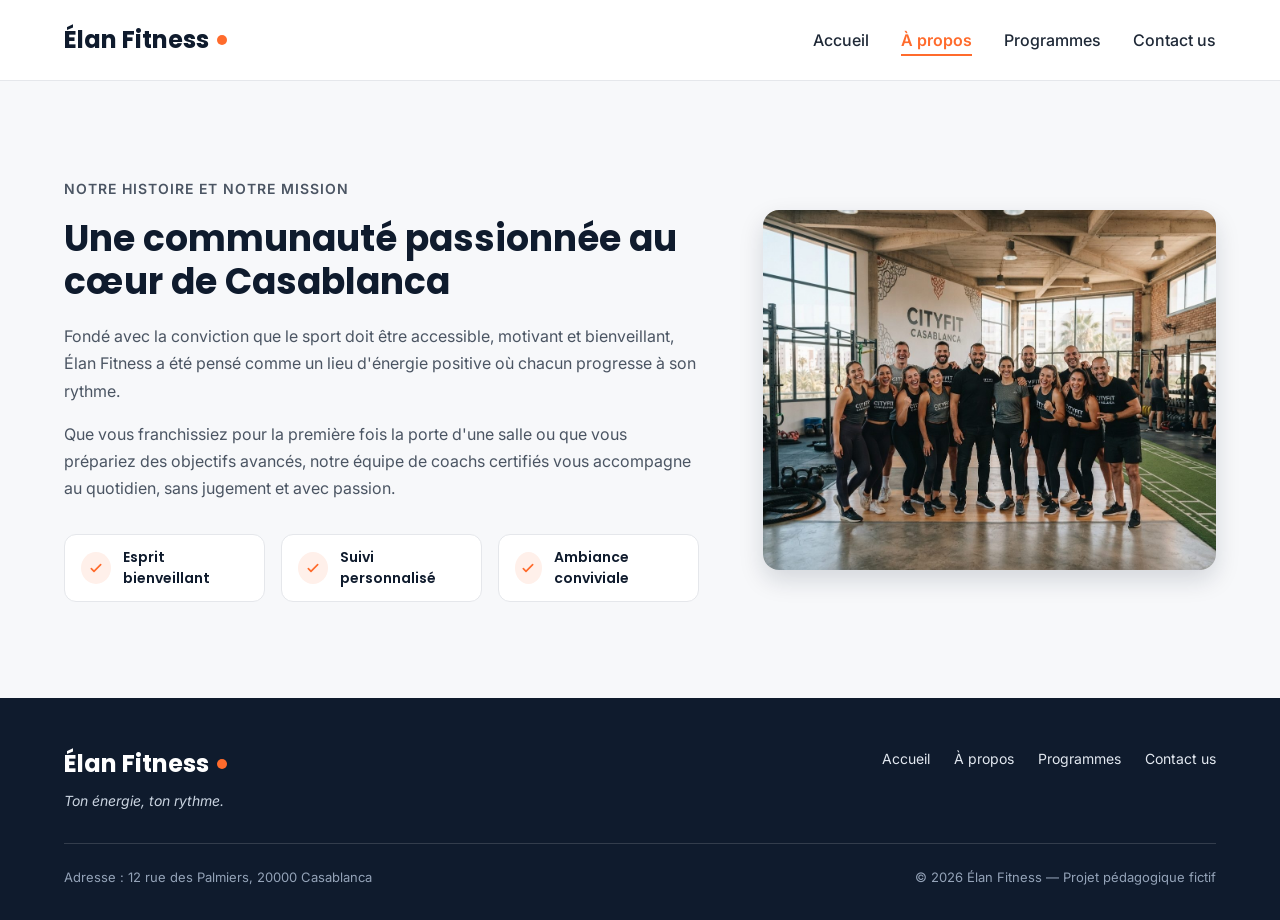
==== a-propos.html @ b0448043 "add files" ====
<!DOCTYPE html>
<html lang="fr">
<head>
  <meta charset="UTF-8">
  <meta name="viewport" content="width=device-width, initial-scale=1">
  <meta name="description" content="Élan Fitness, salle de sport à Casablanca : musculation, yoga, cardio et boxe fitness avec des coachs diplômés. Réservez votre cours d'essai gratuit.">
  <title>Élan Fitness | Salle de sport à Casablanca</title>

  <link rel="preconnect" href="https://fonts.googleapis.com">
  <link rel="preconnect" href="https://fonts.gstatic.com" crossorigin>
  <link href="https://fonts.googleapis.com/css2?family=Inter:wght@400;500;600&family=Poppins:wght@600;700;800&display=swap" rel="stylesheet">

  <link rel="stylesheet" href="style.css">
</head>

<body>

  <header class="en-tete">
    <div class="conteneur en-tete-contenu">
      <a href="#accueil" class="logo">Élan Fitness</a>

      <nav aria-label="Navigation principale">
        <ul class="menu">
          <li><a target="#a-propos" href="index.html">Accueil</a></li>
          <li><a target="#accueil" href="a-propos.html" class="lien-actif">À propos</a></li>
          <li><a target="#programmes" href="programmes.html">Programmes</a></li>
          <li><a href="contact_us.html">Contact us</a></li>
          
        </ul>
      </nav>
    </div>
  </header>

  <section id="a-propos" class="section">
      <div class="conteneur apropos-contenu">

        <div class="apropos-texte">
          <p class="sur-titre">Notre histoire et notre mission</p>
          <h2>Une communauté passionnée au cœur de Casablanca</h2>
          <p>
            Fondé avec la conviction que le sport doit être accessible, motivant et bienveillant,
            Élan Fitness a été pensé comme un lieu d'énergie positive où chacun progresse à son rythme.
          </p>
          <p>
            Que vous franchissiez pour la première fois la porte d'une salle ou que vous prépariez des
            objectifs avancés, notre équipe de coachs certifiés vous accompagne au quotidien, sans
            jugement et avec passion.
          </p>

          <ul class="valeurs">
            <li class="valeur">
              <div class="icone icone-petite"><img src="img/icone-check.svg" alt=""></div>
              <span>Esprit bienveillant</span>
            </li>
            <li class="valeur">
              <div class="icone icone-petite"><img src="img/icone-check.svg" alt=""></div>
              <span>Suivi personnalisé</span>
            </li>
            <li class="valeur">
              <div class="icone icone-petite"><img src="img/icone-check.svg" alt=""></div>
              <span>Ambiance conviviale</span>
            </li>
          </ul>
        </div>

        <img class="apropos-image" src="img/equipe.jpg" alt="L'équipe de coachs d'Élan Fitness réunie dans la salle">

      </div>
    </section>
     <footer class="pied-de-page">
    <div class="conteneur">

      <div class="pied-haut">
        <div>
          <p class="logo logo-clair">Élan Fitness</p>
          <p class="slogan">Ton énergie, ton rythme.</p>
        </div>

        <nav aria-label="Navigation du pied de page">
          <ul class="menu menu-pied">
            <li><a href="#accueil">Accueil</a></li>
            <li><a href="#a-propos">À propos</a></li>
            <li><a href="#programmes">Programmes</a></li>
            <li><a href="contact_us.html">Contact us</a></li>
          </ul>
        </nav>
      </div>

      <div class="pied-bas">
        <p>Adresse : 12 rue des Palmiers, 20000 Casablanca</p>
        <p>&copy; 2026 Élan Fitness — Projet pédagogique fictif</p>
      </div>

    </div>
  </footer>
---- style.css ----
* {
  box-sizing: border-box;
  margin: 0;
  padding: 0;
}

html {
  scroll-behavior: smooth;
}

body {
  font-family: 'Inter', Arial, sans-serif;
  font-size: 16px;
  line-height: 1.5;
  color: #1F2937;
  background-color: #F7F8FA;
}

h1, h2, h3, h4 {
  font-family: 'Poppins', Arial, sans-serif;
  color: #0F1B2D;
}

a {
  color: inherit;
  text-decoration: none;
}

ul {
  list-style: none;
}

img {
  display: block;
  max-width: 100%;
}

a:focus-visible,
button:focus-visible {
  outline: 3px solid #FF6B2C;
  outline-offset: 2px;
}

.conteneur {
  width: 100%;
  max-width: 1200px;
  margin: 0 auto;
  padding: 0 24px;
}

.section {
  padding: 96px 0;
}

.section-blanche {
  background-color: #FFFFFF;
  border-top: 1px solid #E5E7EB;
  border-bottom: 1px solid #E5E7EB;
}

.section-titre {
  max-width: 640px;
  margin: 0 auto 64px;
  text-align: center;
}

.section-titre h2 {
  font-size: 32px;
  margin-bottom: 16px;
}

.section-titre h3 {
  font-size: 26px;
  margin-bottom: 12px;
}

.section-titre p {
  color: #4B5563;
}

.sur-titre {
  font-size: 14px;
  font-weight: 600;
  color: #FF6B2C;
  text-transform: uppercase;
  letter-spacing: 1px;
  margin-bottom: 12px;
}

.bouton {
  display: inline-block;
  padding: 14px 28px;
  border-radius: 8px;
  font-size: 16px;
  font-weight: 600;
  text-align: center;
  cursor: pointer;
}

.bouton-principal {
  background-color: #FF6B2C;
  border: 1px solid #FF6B2C;
  color: #FFFFFF;
}

.bouton-principal:hover {
  background-color: #F05817;
}

.bouton-secondaire {
  background-color: #FFFFFF;
  border: 1px solid #0F1B2D;
  color: #0F1B2D;
}

.bouton-secondaire:hover {
  background-color: #F3F4F6;
}

.cartes {
  display: flex;
  gap: 24px;
}

.carte {
  flex: 1;
  background-color: #FFFFFF;
  border: 1px solid #E5E7EB;
  border-radius: 12px;
  box-shadow: 0 1px 3px rgba(15, 27, 45, 0.08);
}

.icone {
  width: 48px;
  height: 48px;
  background-color: #FFF0EA;
  border-radius: 8px;
  display: flex;
  align-items: center;
  justify-content: center;
}

.icone img {
  width: 24px;
  height: 24px;
}

.icone-petite {
  width: 32px;
  height: 32px;
  border-radius: 50%;
}

.icone-petite img {
  width: 16px;
  height: 16px;
}

.en-tete {
  position: sticky;
  top: 0;
  z-index: 10;
  background-color: #FFFFFF;
  border-bottom: 1px solid #E5E7EB;
}

.en-tete-contenu {
  height: 80px;
  display: flex;
  align-items: center;
  justify-content: space-between;
}

.logo {
  display: flex;
  align-items: center;
  font-family: 'Poppins', Arial, sans-serif;
  font-size: 24px;
  font-weight: 700;
  color: #0F1B2D;
}

.logo::after {
  content: "";
  width: 10px;
  height: 10px;
  margin-left: 8px;
  background-color: #FF6B2C;
  border-radius: 50%;
}

.menu {
  display: flex;
  gap: 32px;
}

.menu a {
  font-weight: 500;
  padding-bottom: 4px;
  border-bottom: 2px solid transparent;
}

.menu a:hover {
  color: #FF6B2C;
}

.menu .lien-actif {
  color: #FF6B2C;
  font-weight: 600;
  border-bottom-color: #FF6B2C;
}

.hero {
  padding: 64px 0 96px;
}

.hero-contenu {
  display: flex;
  align-items: center;
  gap: 32px;
}

.hero-texte {
  flex: 7;
}

.hero-texte h1 {
  font-size: 48px;
  font-weight: 800;
  line-height: 1.2;
  margin-bottom: 24px;
}

.hero-description {
  max-width: 520px;
  font-size: 18px;
  line-height: 1.6;
  color: #4B5563;
  margin-bottom: 32px;
}

.boutons {
  display: flex;
  flex-wrap: wrap;
  gap: 16px;
}

.hero-image {
  flex: 5;
  min-width: 0;
  height: 400px;
  object-fit: cover;
  border-radius: 16px;
  border: 1px solid #E5E7EB;
  box-shadow: 0 10px 25px rgba(15, 27, 45, 0.15);
}

.chiffres {
  display: flex;
  margin-top: 64px;
  padding: 32px;
  background-color: #FFFFFF;
  border: 1px solid #E5E7EB;
  border-radius: 12px;
  box-shadow: 0 1px 3px rgba(15, 27, 45, 0.08);
}

.chiffre {
  flex: 1;
  text-align: center;
  font-weight: 500;
  color: #0F1B2D;
}

.chiffre + .chiffre {
  border-left: 1px solid #E5E7EB;
}

.chiffre-nombre {
  font-family: 'Poppins', Arial, sans-serif;
  font-size: 36px;
  font-weight: 800;
  color: #FF6B2C;
}

.carte-avantage {
  padding: 24px;
  background-color: #F7F8FA;
  box-shadow: none;
}

.carte-avantage .icone {
  margin-bottom: 20px;
}

.carte-avantage h3 {
  font-size: 20px;
  margin-bottom: 8px;
}

.carte-avantage p {
  color: #4B5563;
  line-height: 1.6;
}

.apropos-contenu {
  display: flex;
  align-items: center;
  gap: 64px;
}

.apropos-texte {
  flex: 7;
}

.apropos-texte h2 {
  font-size: 36px;
  line-height: 1.2;
  margin-bottom: 20px;
}

.apropos-texte p {
  color: #4B5563;
  line-height: 1.7;
  margin-bottom: 16px;
}

.valeurs {
  display: flex;
  gap: 16px;
  margin-top: 32px;
}

.valeur {
  flex: 1;
  display: flex;
  align-items: center;
  gap: 12px;
  padding: 12px 16px;
  background-color: #FFFFFF;
  border: 1px solid #E5E7EB;
  border-radius: 12px;
  font-family: 'Poppins', Arial, sans-serif;
  font-size: 14px;
  font-weight: 600;
  color: #0F1B2D;
}

.apropos-image {
  flex: 5;
  min-width: 0;
  height: 360px;
  object-fit: cover;
  border-radius: 16px;
  box-shadow: 0 10px 25px rgba(15, 27, 45, 0.15);
}

.carte-programme {
  display: flex;
  flex-direction: column;
  overflow: hidden;
}

.carte-programme > img {
  width: 100%;
  height: 200px;
  object-fit: cover;
}

.programme-corps {
  flex: 1;
  display: flex;
  flex-direction: column;
  padding: 20px;
}

.programme-corps h3 {
  font-size: 20px;
  margin-bottom: 8px;
}

.programme-corps p {
  font-size: 15px;
  color: #4B5563;
}

.etiquette {
  align-self: flex-start;
  padding: 4px 10px;
  margin-bottom: 12px;
  border-radius: 6px;
  font-size: 12px;
  font-weight: 600;
}

.etiquette-orange {
  background-color: #FFEDE5;
  color: #C2410C;
}

.etiquette-bleue {
  background-color: #DBEAFE;
  color: #1D4ED8;
}

.etiquette-verte {
  background-color: #D1FAE5;
  color: #047857;
}

.programme-corps .duree {
  display: flex;
  align-items: center;
  gap: 8px;
  margin-top: auto;
  padding-top: 16px;
  border-top: 1px solid #E5E7EB;
  font-size: 13px;
  font-weight: 600;
  color: #0F1B2D;
}

.programme-corps h3 + p {
  margin-bottom: 16px;
}

.duree img {
  width: 16px;
  height: 16px;
}

.formules {
  margin-top: 96px;
}

.formule {
  position: relative;
  display: flex;
  flex-direction: column;
  padding: 28px;
}

.formule h4 {
  font-size: 20px;
}

.prix {
  margin: 8px 0 16px;
  font-family: 'Poppins', Arial, sans-serif;
  font-size: 30px;
  font-weight: 800;
  color: #FF6B2C;
}

.prix span {
  font-family: 'Inter', Arial, sans-serif;
  font-size: 16px;
  font-weight: 500;
  color: #4B5563;
}

.prix-note {
  margin: -8px 0 16px;
  font-size: 13px;
  color: #4B5563;
}

.formule-liste {
  flex: 1;
  margin-bottom: 24px;
}

.formule-liste li {
  padding-left: 28px;
  margin-bottom: 12px;
  font-size: 15px;
  background-image: url('img/icone-check.svg');
  background-repeat: no-repeat;
  background-position: left center;
  background-size: 16px;
}

.formule .bouton {
  display: block;
}

.formule-populaire {
  border: 2px solid #FF6B2C;
  box-shadow: 0 10px 25px rgba(255, 107, 44, 0.2);
}

.badge-populaire {
  position: absolute;
  top: -14px;
  left: 50%;
  transform: translateX(-50%);
  padding: 4px 14px;
  background-color: #FF6B2C;
  border-radius: 999px;
  font-size: 12px;
  font-weight: 700;
  text-transform: uppercase;
  color: #FFFFFF;
}

.pied-de-page {
  padding: 48px 0 32px;
  background-color: #0F1B2D;
  color: #FFFFFF;
}

.pied-haut {
  display: flex;
  justify-content: space-between;
  align-items: flex-start;
  padding-bottom: 32px;
  border-bottom: 1px solid rgba(255, 255, 255, 0.15);
}

.logo-clair {
  color: #FFFFFF;
}

.slogan {
  margin-top: 8px;
  font-size: 14px;
  font-style: italic;
  color: #CBD5E1;
}

.menu-pied {
  gap: 24px;
}

.menu-pied a {
  font-size: 14px;
  font-weight: 400;
  color: #E2E8F0;
}

.pied-bas {
  display: flex;
  justify-content: space-between;
  margin-top: 24px;
  font-size: 13px;
  color: #94A3B8;
}
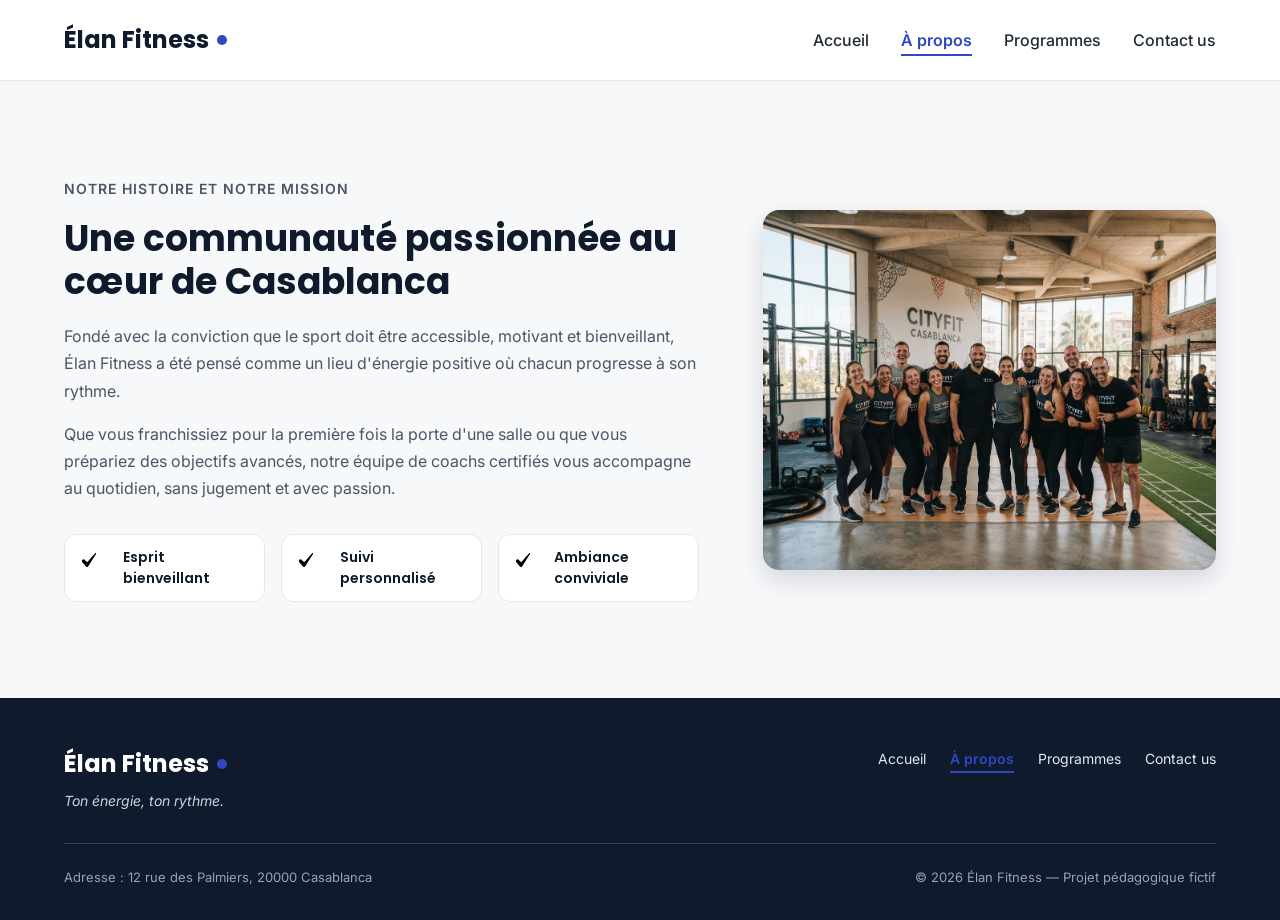
==== commit 7f0bbcbb: "bug fix" ====
--- a/a-propos.html
+++ b/a-propos.html
@@ -21,8 +21,8 @@
 
       <nav aria-label="Navigation principale">
         <ul class="menu">
-          <li><a target="#a-propos" href="index.html">Accueil</a></li>
-          <li><a target="#accueil" href="a-propos.html" class="lien-actif">À propos</a></li>
+           <li><a target="#accueil.html" href="accueil.html">Accueil</a></li>
+          <li><a target="#a-propos.html" href="a-propos.html" class="lien-actif">À propos</a></li>
           <li><a target="#programmes" href="programmes.html">Programmes</a></li>
           <li><a href="contact_us.html">Contact us</a></li>
           
@@ -78,10 +78,10 @@
 
         <nav aria-label="Navigation du pied de page">
           <ul class="menu menu-pied">
-            <li><a href="#accueil">Accueil</a></li>
-            <li><a href="#a-propos">À propos</a></li>
-            <li><a href="#programmes">Programmes</a></li>
-            <li><a href="contact_us.html">Contact us</a></li>
+            <li><a target="#a-propos" href="accueil.html">Accueil</a></li>
+          <li><a target="#accueil" href="a-propos.html"  class="lien-actif">À propos</a></li>
+          <li><a target="#programmes" href="programmes.html">Programmes</a></li>
+          <li><a href="contact_us.html">Contact us</a></li>
           </ul>
         </nav>
       </div>
--- a/style.css
+++ b/style.css
@@ -37,7 +37,7 @@
 
 a:focus-visible,
 button:focus-visible {
-  outline: 3px solid #FF6B2C;
+  outline: 3px solid #2d48c1;
   outline-offset: 2px;
 }
 
@@ -81,7 +81,7 @@
 .sur-titre {
   font-size: 14px;
   font-weight: 600;
-  color: #FF6B2C;
+  color: #2d48c1;
   text-transform: uppercase;
   letter-spacing: 1px;
   margin-bottom: 12px;
@@ -98,13 +98,14 @@
 }
 
 .bouton-principal {
-  background-color: #FF6B2C;
-  border: 1px solid #FF6B2C;
+  background-color: #2d48c1;
+  border: 1px solid #2d48c1;
   color: #FFFFFF;
 }
 
 .bouton-principal:hover {
-  background-color: #F05817;
+  background-color: #2d48c1;
+  scale: 1.05;
 }
 
 .bouton-secondaire {
@@ -115,6 +116,7 @@
 
 .bouton-secondaire:hover {
   background-color: #F3F4F6;
+  scale: 1.05;
 }
 
 .cartes {
@@ -130,6 +132,14 @@
   box-shadow: 0 1px 3px rgba(15, 27, 45, 0.08);
 }
 
+.carte:hover {
+   background-color: #F3F4F6;
+  scale: 1.05;
+}
+
+
+article.carte.carte-programme
+
 .icone {
   width: 48px;
   height: 48px;
@@ -185,7 +195,7 @@
   width: 10px;
   height: 10px;
   margin-left: 8px;
-  background-color: #FF6B2C;
+  background-color: #2d48c1;
   border-radius: 50%;
 }
 
@@ -201,13 +211,13 @@
 }
 
 .menu a:hover {
-  color: #FF6B2C;
+  color: #2d48c1;
 }
 
 .menu .lien-actif {
-  color: #FF6B2C;
+  color: #2d48c1;
   font-weight: 600;
-  border-bottom-color: #FF6B2C;
+  border-bottom-color: #2d48c1;
 }
 
 .hero {
@@ -244,6 +254,7 @@
   flex-wrap: wrap;
   gap: 16px;
 }
+
 
 .hero-image {
   flex: 5;
@@ -280,7 +291,7 @@
   font-family: 'Poppins', Arial, sans-serif;
   font-size: 36px;
   font-weight: 800;
-  color: #FF6B2C;
+  color: #2d48c1;
 }
 
 .carte-avantage {
@@ -449,7 +460,7 @@
   font-family: 'Poppins', Arial, sans-serif;
   font-size: 30px;
   font-weight: 800;
-  color: #FF6B2C;
+  color: #2d48c1;
 }
 
 .prix span {
@@ -485,7 +496,7 @@
 }
 
 .formule-populaire {
-  border: 2px solid #FF6B2C;
+  border: 2px solid #2d48c1;
   box-shadow: 0 10px 25px rgba(255, 107, 44, 0.2);
 }
 
@@ -495,7 +506,7 @@
   left: 50%;
   transform: translateX(-50%);
   padding: 4px 14px;
-  background-color: #FF6B2C;
+  background-color: #2d48c1;
   border-radius: 999px;
   font-size: 12px;
   font-weight: 700;
@@ -545,3 +556,35 @@
   font-size: 13px;
   color: #94A3B8;
 }
+
+@media only screen and (max-width: 800px) {
+  .container {
+    width: 90%;
+  }
+
+  .contact-box {
+    flex-direction: column;
+  }
+
+  .contact-left, 
+  .contact-right {
+    width: 100%;
+  }
+}
+
+
+@media (max-width: 992px) {
+  .hero-contenu,
+  .apropos-contenu,
+  .cartes,
+  .valeurs {
+    flex-direction: column;
+    gap: 24px;
+  }
+}
+
+@media screen and (min-width: 480px) and (max-width: 768px) {
+.container {
+    background-color: lightgreen;
+  }
+}
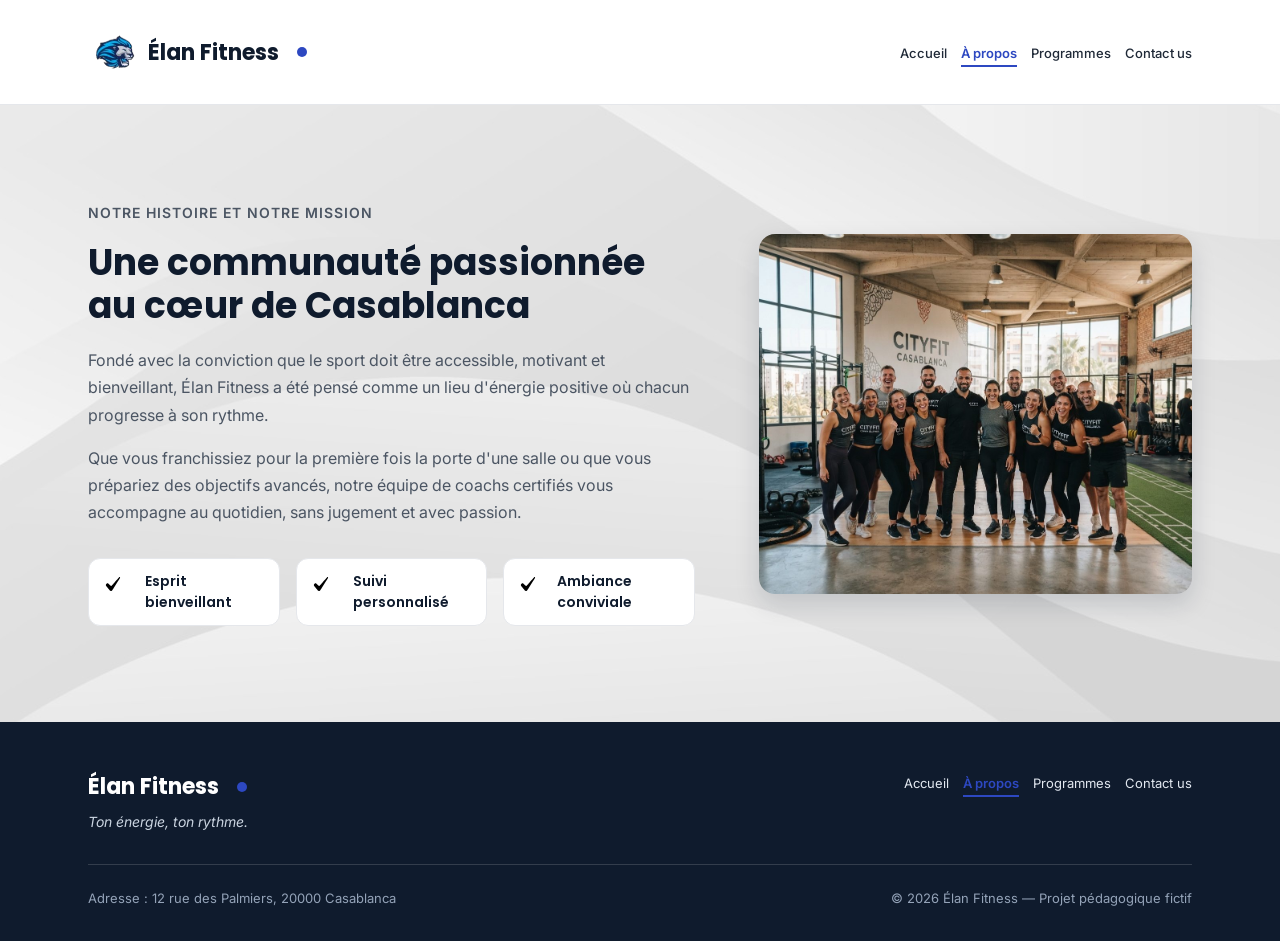
==== commit 9f5abe94: "fixing bugs" ====
--- a/a-propos.html
+++ b/a-propos.html
@@ -17,9 +17,9 @@
 
   <header class="en-tete">
     <div class="conteneur en-tete-contenu">
-      <a href="#accueil" class="logo">Élan Fitness</a>
+      <a href="#accueil" class="logo"><img src="img/lion-icon.png" alt="Logo Élan Fitness" width="100" height="100">Élan Fitness</a>
 
-      <nav aria-label="Navigation principale">
+      <nav aria-label="igation prNavincipale">
         <ul class="menu">
            <li><a target="#accueil.html" href="accueil.html">Accueil</a></li>
           <li><a target="#a-propos.html" href="a-propos.html" class="lien-actif">À propos</a></li>
--- a/style.css
+++ b/style.css
@@ -9,6 +9,11 @@
 }
 
 body {
+  background-image: url(img/vecteezy_transform-your-designs-with-stunning-gradient-wave_48206956.jpg);
+  background-size: cover;
+  background-position: center;
+  min-height: 100vh;
+  margin: 0;
   font-family: 'Inter', Arial, sans-serif;
   font-size: 16px;
   line-height: 1.5;
@@ -587,4 +592,100 @@
 .container {
     background-color: lightgreen;
   }
-}+}
+/* Header */
+.en-tete {
+width: 100%;
+padding: 12px 0;
+box-sizing: border-box;
+}
+
+.conteneur {
+width: 90%;
+max-width: 1200px;
+margin: 0 auto;
+}
+
+.en-tete-contenu {
+display: flex;
+justify-content: space-between;
+align-items: center;
+gap: 20px;
+}
+
+/* Logo */
+.logo {
+display: flex;
+align-items: center;
+gap: 10px;
+text-decoration: none;
+font-size: 24px;
+font-weight: bold;
+white-space: nowrap;
+}
+
+.logo img {
+width: 65px;
+height: 65px;
+object-fit: contain;
+}
+
+
+.menu {
+display: flex;
+align-items: center;
+justify-content: center;
+flex-wrap: wrap;
+gap: 25px;
+list-style: none;
+margin: 0;
+padding: 0;
+}
+
+.menu a {
+text-decoration: none;
+font-size: 16px;
+}
+
+/* Tablettes et téléphones */
+@media (max-width: 768px) {
+.en-tete-contenu {
+flex-direction: column;
+gap: 15px;
+}
+}
+
+.logo {
+    font-size: 22px;
+}
+
+.logo img {
+    width: 50px;
+    height: 50px;
+}
+
+.menu {
+    gap: 12px 18px;
+}
+
+.menu a {
+    font-size: 14px;
+}
+
+
+@media (max-width: 400px) {
+.conteneur {
+width: 95%;
+}
+}
+
+.menu {
+    gap: 10px 14px;
+}
+
+.menu a {
+    font-size: 13px;
+}
+
+
+
